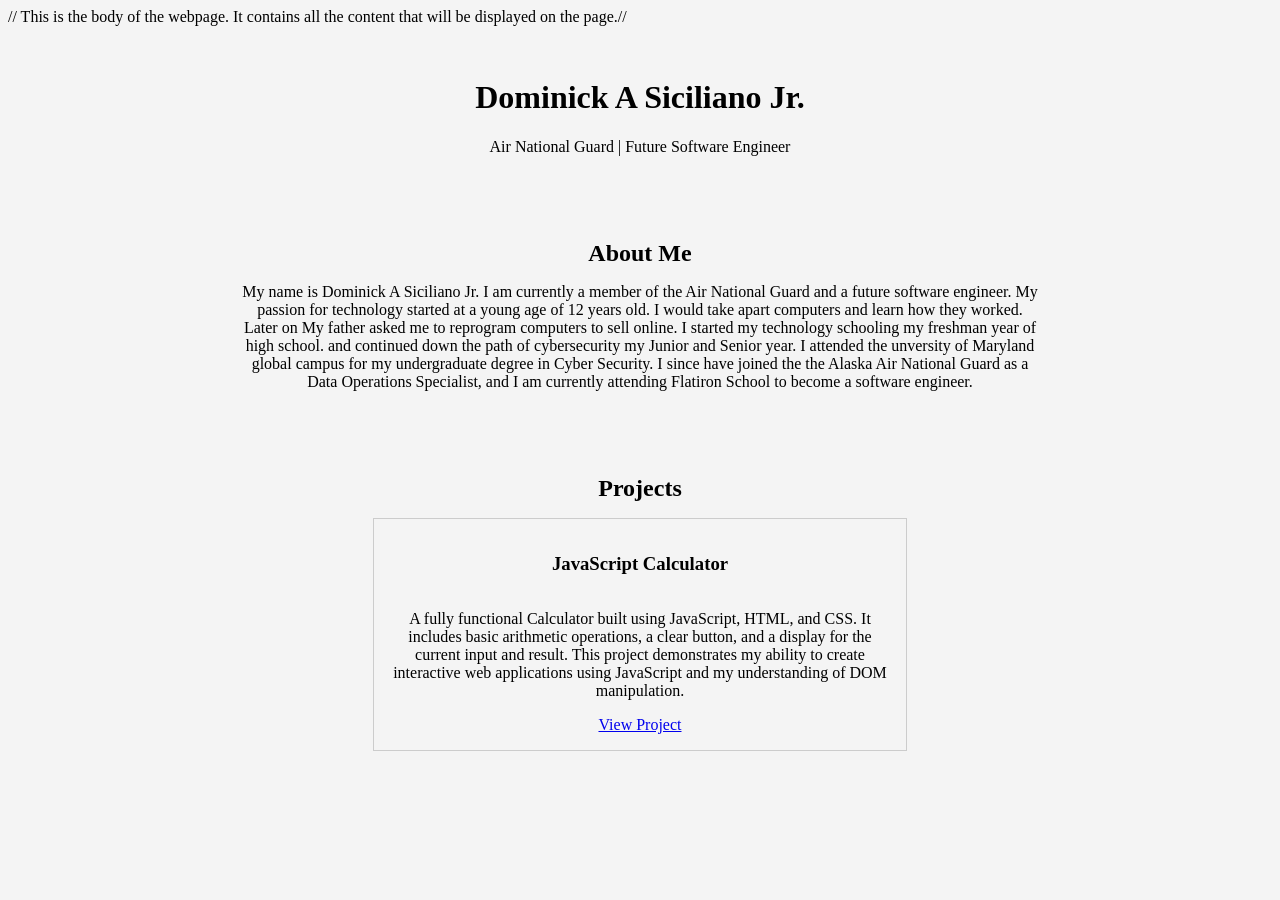
==== index.html @ ebb32931 "Personal website project" ====
<!DOCTYPE html>
<html lang="en">

    <head>
        
        <meta charset="UTF-8">
        <title> Dominick A Siciliano Jr. Portfolio</title>
        <link rel="stylesheet" href="style.css">
    </head>

    // This is the body of the webpage. It contains all the content that will be displayed on the page.//
    <body>
<header>
    <h1>Dominick A Siciliano Jr.</h1>
    <p>Air National Guard | Future Software Engineer</p>
</header>
<section>
    <h2>About Me</h2>
    <p>My name is Dominick A Siciliano Jr. I am currently a member of the Air National Guard and a future software engineer. 
    My passion for technology started at a young age of 12 years old. I would take apart computers and learn how they worked.
    Later on My father asked me to reprogram computers to sell online. I started my technology schooling my freshman year of high school.
    and continued down the path of cybersecurity my Junior and Senior year. I attended the unversity of Maryland global campus for my
    undergraduate degree in Cyber Security. I since have joined the the Alaska Air National Guard as a Data Operations Specialist, and I am currently
    attending Flatiron School to become a software engineer.
    </p>
</section>
<section>
    <h2>Projects</h2>

    <div>
        <h3>JavaScript Calculator</h3>
        <p>
            A fully functional Calculator built using JavaScript, HTML, and CSS. It includes basic arithmetic operations, a clear button, and a display for the current input and result.
            This project demonstrates my ability to create interactive web applications using JavaScript and my understanding of DOM manipulation.
        </p>
        <a href="https://brotherhood1511-boop.github.io/Javascript-Calculator/" target="_blank">
            View Project
        </a>
    </div>
</section>
    </body>
</html>
---- style.css ----
header {
    text-align: center;
    padding: 2rem;
}
section {
    padding: 2rem;
}
h2{
    margin-bottom: 1rem;
}
p {
    max-width: 800px;
    margin: 0 auto;
}
section div {
    display: grid;
    gap: 1rem;
}
section {
    text-align: center;
}
section div {
    border: 1px solid #ccc;
    padding: 1rem;
    margin: 1rem auto;
    max-width: 500px;
}
body {
    background-color: #f4f4f4;
}
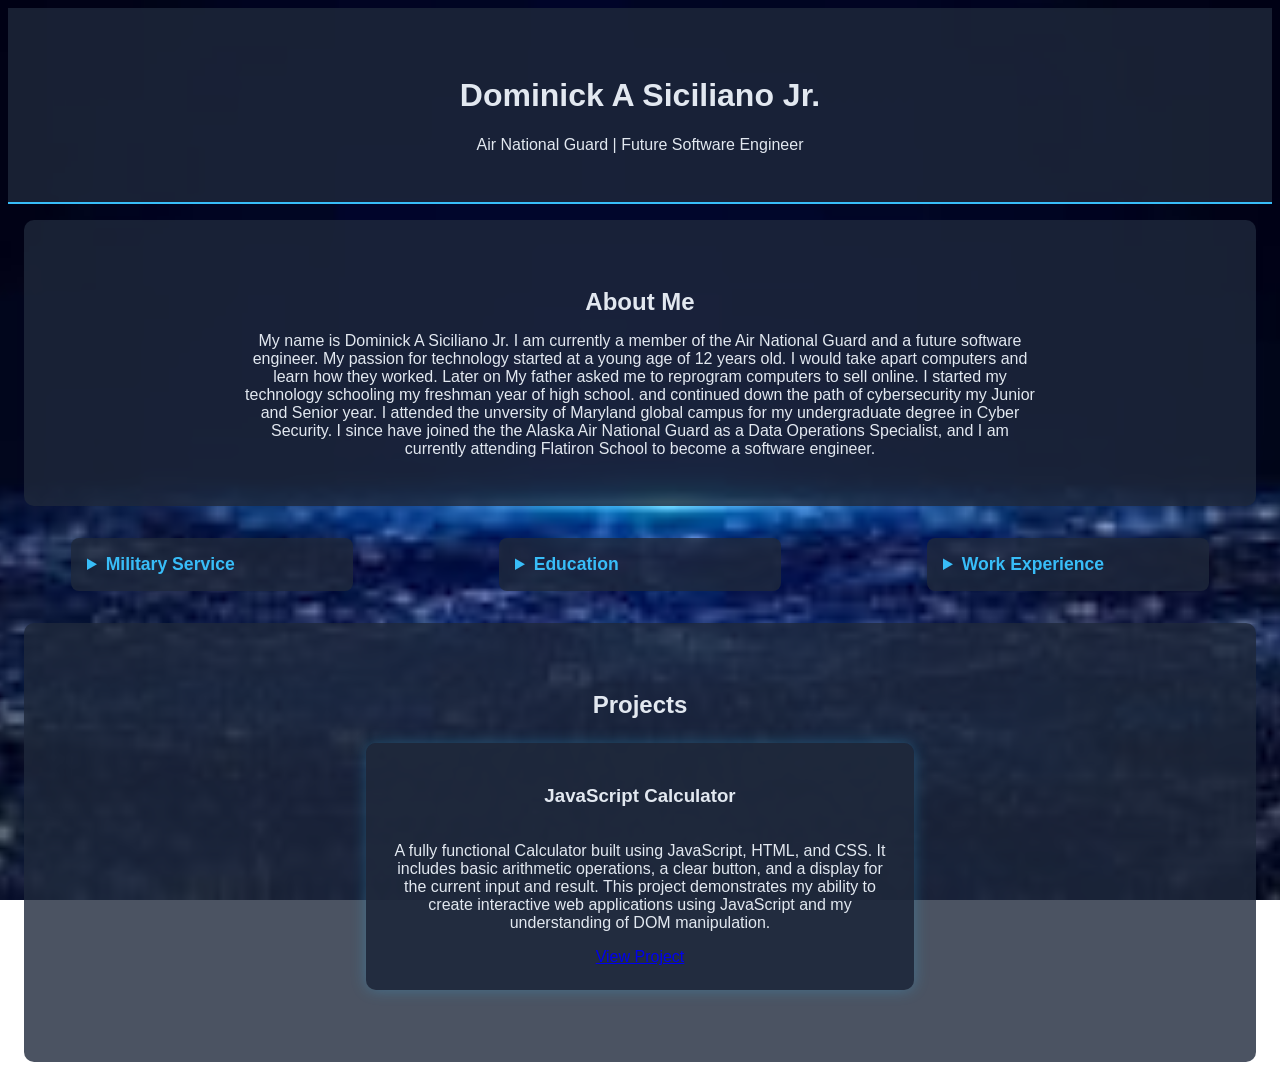
==== commit 7e763320: "Own personal add ons" ====
--- a/index.html
+++ b/index.html
@@ -8,7 +8,6 @@
         <link rel="stylesheet" href="style.css">
     </head>
 
-    // This is the body of the webpage. It contains all the content that will be displayed on the page.//
     <body>
 <header>
     <h1>Dominick A Siciliano Jr.</h1>
@@ -24,6 +23,84 @@
     attending Flatiron School to become a software engineer.
     </p>
 </section>
+<div class="dropdown-row">
+<details>
+    <summary>Military Service</summary>
+
+    <details>
+        <summary>2W1X1F- Aircraft Armament Systems</summary>
+        <p>
+            12/26/2018-06/26/2025: Responsible for the maintenance and operation of aircraft armament systems, including the loading and unloading of munitions, as well as the inspection and repair of these systems to ensure they are in proper working order.
+            Ensured all weapons systems were operational and met safety and mission requirements.
+        </p>
+    </details>
+
+    <details>
+        <summary>1D7X1K- Knowledge Management</summary>
+        <p>
+            06/27/2025-current: Responsible for managing and organizing information and data within the Air National Guard, including the development and implementation of knowledge management strategies and systems to improve efficiency and effectiveness.
+            Managed and organized information and data to improve efficiency and effectiveness within the Air National Guard.
+        </p>
+    </details>
+</details>
+
+<details>
+    <summary>Education</summary>
+
+    <details>
+        <summary>Alantic County Institute Of Technology</summary>
+        <p>
+            09/2014-06/2015: Completed one year of highschool with the focus on Information Technology, including coursework in computer hardware, and software.
+        </p>
+    </details>
+
+    <details>
+        <summary>Career and Technology Academy</summary>
+        <p>
+            09/2016-06/2018: Completed two years of highschool with the focus on Networking and Cybersecurity, including coursework in network security, and ethical hacking.
+            Course work was focused on Cisco Networking and Cybersecurity.
+        </p>
+    </details>
+
+    <details>
+        <summary>University of Maryland Global Campus</summary>
+        <p>
+            01/05/2021-03/2021: Started and not finished an undergraduate degree in Cyber Security, including coursework in network security, ethical hacking, and cryptography.
+        </p>
+    </details>
+
+    <details>
+        <summary>Flatiron School</summary>
+        <p>
+            03/2026-01/2027: Enrolled in a software engineering bootcamp, including coursework in JavaScript, HTML, CSS, and React.
+        </p>
+    </details>
+</details>
+
+<details>
+    <summary>Work Experience</summary>
+    
+        <details>
+            <summary>DC Government</summary>
+
+            <details>
+        <summary>Security Assistant</summary>
+        <p>
+            06/2022-09/2024 Responsible for making sure Security forces members in the DC Air National Guard got paid, they had orders, and they met Medical, PT and training requirements for deployment.
+        </p>
+        </details>
+
+        <details>
+            <summary>Security Escort</summary>
+            <p>
+                10/2024-Current: Responsible for escorting contractors on to the flightline. Also responsible for contractors to get passes on base.
+                Provide summaries of contractors work for the day.
+            </p>
+        </details>
+    </details>
+</details>
+</div>
+
 <section>
     <h2>Projects</h2>
 
--- a/style.css
+++ b/style.css
@@ -1,6 +1,8 @@
 header {
     text-align: center;
-    padding: 2rem;
+    padding: 3rem;
+background-color: rgba(30, 41, 59, 0.8);
+border-bottom: 2px solid #38bdf8;
 }
 section {
     padding: 2rem;
@@ -18,13 +20,50 @@
 }
 section {
     text-align: center;
+    padding: 3rem;
+    background-color: rgba(30, 41, 59, 0.8);
+    margin: 1rem;
+    border-radius: 10px;
 }
 section div {
-    border: 1px solid #ccc;
-    padding: 1rem;
-    margin: 1rem auto;
+    background-color: rgba(30, 41, 59, 0.9);
+    border-radius: 10px;
+    padding: 1.5rem;
+    margin: 1.5rem auto;
     max-width: 500px;
+    box-shadow: 0 0 15px rgba(56, 189, 248, 0.3);
 }
 body {
     background-color: #f4f4f4;
+}
+body {
+    background: url("background.jpg") no-repeat center center fixed;
+    background-size: cover;
+    color: #e2e8f0;
+    font-family: Arial, sans-serif;
+}
+details {
+    margin: 1rem auto;
+    max-width: 600px;
+    background-color: rgba(30, 41, 59, 0.8);
+    padding: 1rem;
+    border-radius: 8px;
+    cursor: pointer;
+}
+summary {
+    font-weight: bold;
+    font-size: 1.1rem;
+    color: #38bdf8;
+}
+details p {
+    margin-top: 0.5rem;
+}
+.dropdown-row {
+    display: Flex;
+    justify-content: center;
+    gap: 20px;
+    flex-wrap: wrap;
+}
+.dropdown-row details {
+    width: 250px;
 }
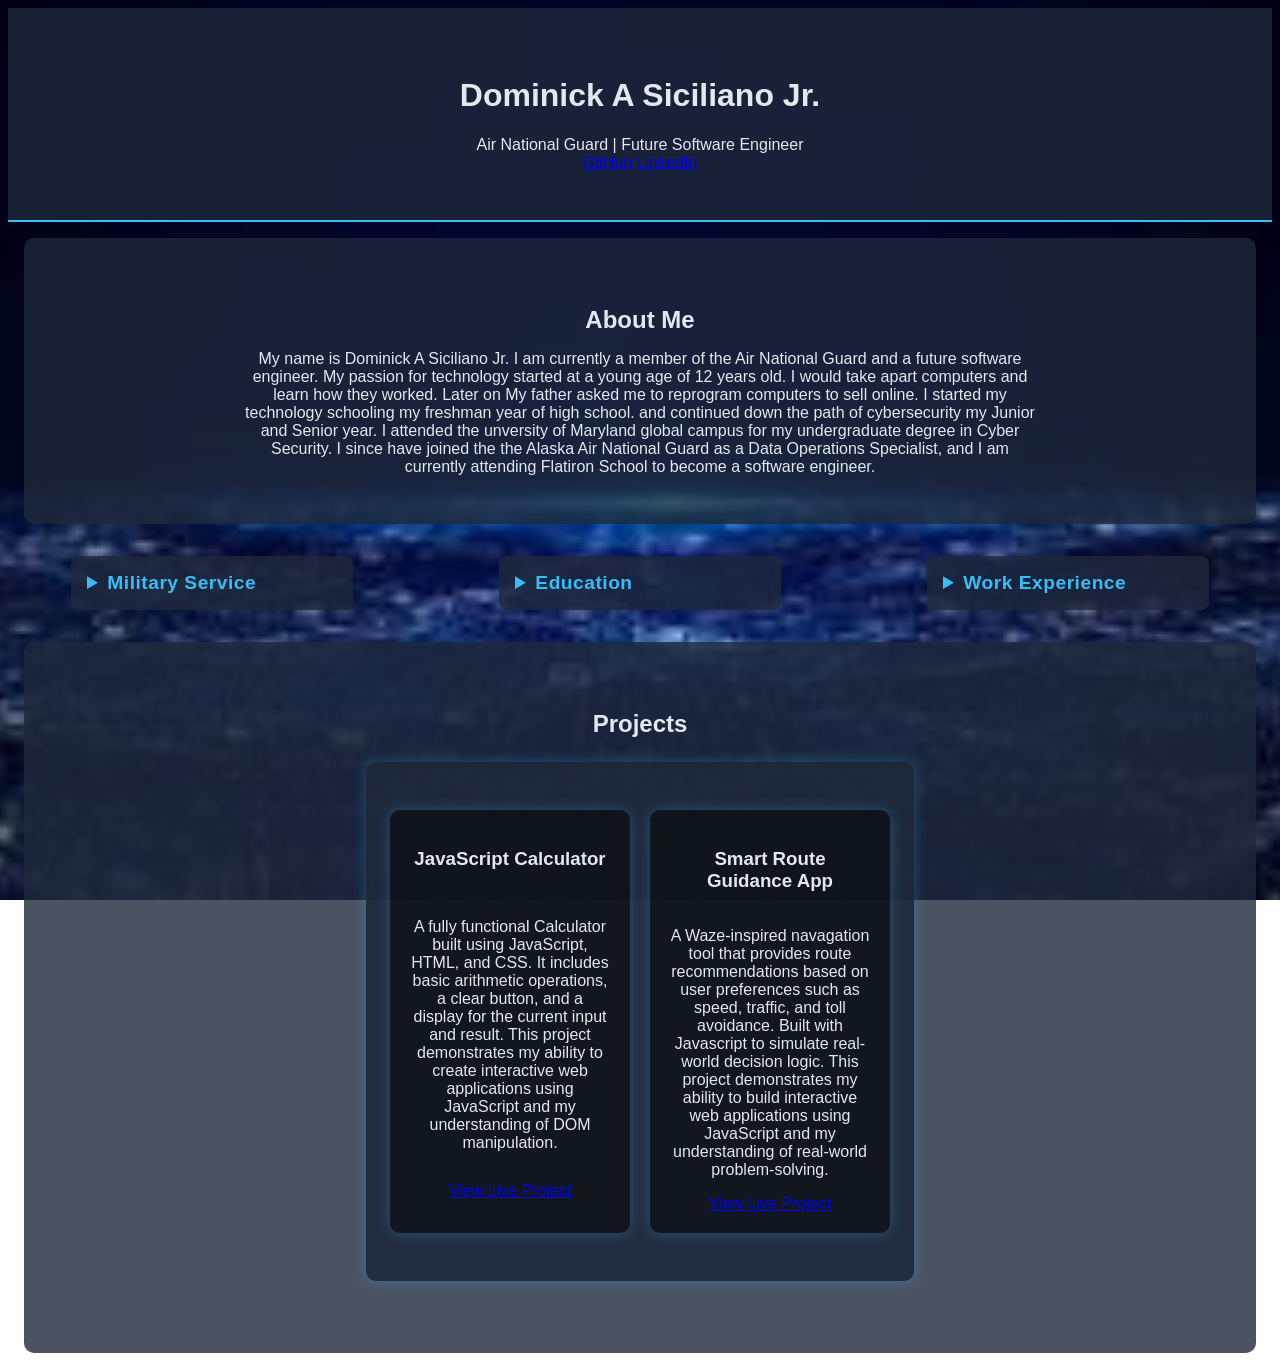
==== commit ae5566e1: "Added some personal features" ====
--- a/index.html
+++ b/index.html
@@ -12,6 +12,10 @@
 <header>
     <h1>Dominick A Siciliano Jr.</h1>
     <p>Air National Guard | Future Software Engineer</p>
+    <div class="socail-links">
+        <a href="https://github.com/brotherhood1511" target="_blank">GitHub</a>
+        <a href="https://www.linkedin.com/in/dominick-siciliano-373989230?utm_source=share_via&utm_content=profile&utm_medium=member_ios" target="_blank">LinkedIn</a>
+    </div>
 </header>
 <section>
     <h2>About Me</h2>
@@ -104,16 +108,24 @@
 <section>
     <h2>Projects</h2>
 
-    <div>
+    <div class="projects-container">
+    <div class="project-card">
         <h3>JavaScript Calculator</h3>
         <p>
             A fully functional Calculator built using JavaScript, HTML, and CSS. It includes basic arithmetic operations, a clear button, and a display for the current input and result.
             This project demonstrates my ability to create interactive web applications using JavaScript and my understanding of DOM manipulation.
         </p>
-        <a href="https://brotherhood1511-boop.github.io/Javascript-Calculator/" target="_blank">
-            View Project
-        </a>
+        <a href="https://brotherhood1511-boop.github.io/Javascript-Calculator/" target="_blank">View Live Project</a>
     </div>
+    <div class="project-card">
+        <h3>Smart Route Guidance App</h3>
+        <p>
+            A Waze-inspired navagation tool that provides route recommendations based
+            on user preferences such as speed, traffic, and toll avoidance. Built with Javascript to simulate real-world decision logic.
+            This project demonstrates my ability to build interactive web applications using JavaScript and my understanding of real-world problem-solving.
+        </p>
+        <a href="https://brotherhood1511-boop.github.io/Roadsignal-app/" target="_blank">View Live Project</a>
+        </div>
 </section>
     </body>
 </html>
--- a/style.css
+++ b/style.css
@@ -66,4 +66,32 @@
 }
 .dropdown-row details {
     width: 250px;
+    transition: all 0.3 ease;
+}
+.dropdown-row details:hover {
+    transform: translateY(-5px);
+    box-shadow: 0 0 15px rgba(56, 189, 248, 0.6);
+}
+details[open] {
+    box-shadow: 0 0 20px rgba(59, 189, 248, 0.4);
+}
+.dropdown-row summary {
+    font-size: 1.2rem;
+    letter-spacing: 0.5px;
+}
+.projects-container {
+    display: flex;
+    gap:20px;
+    justify-content: center;
+}
+.project-card {
+    background-color: rgba(0, 0, 0, 0.5);
+    padding: 20px;
+    width: 250px;
+    border-radius: 10px;
+    transition: transform 0.2s ease, box-shadow 0.2s ease;
+}
+.project-card:hover {
+    transform: scale(1.05);
+    box-shadow: 0 0 15px rgba(0, 0, 0, 0.7);
 }
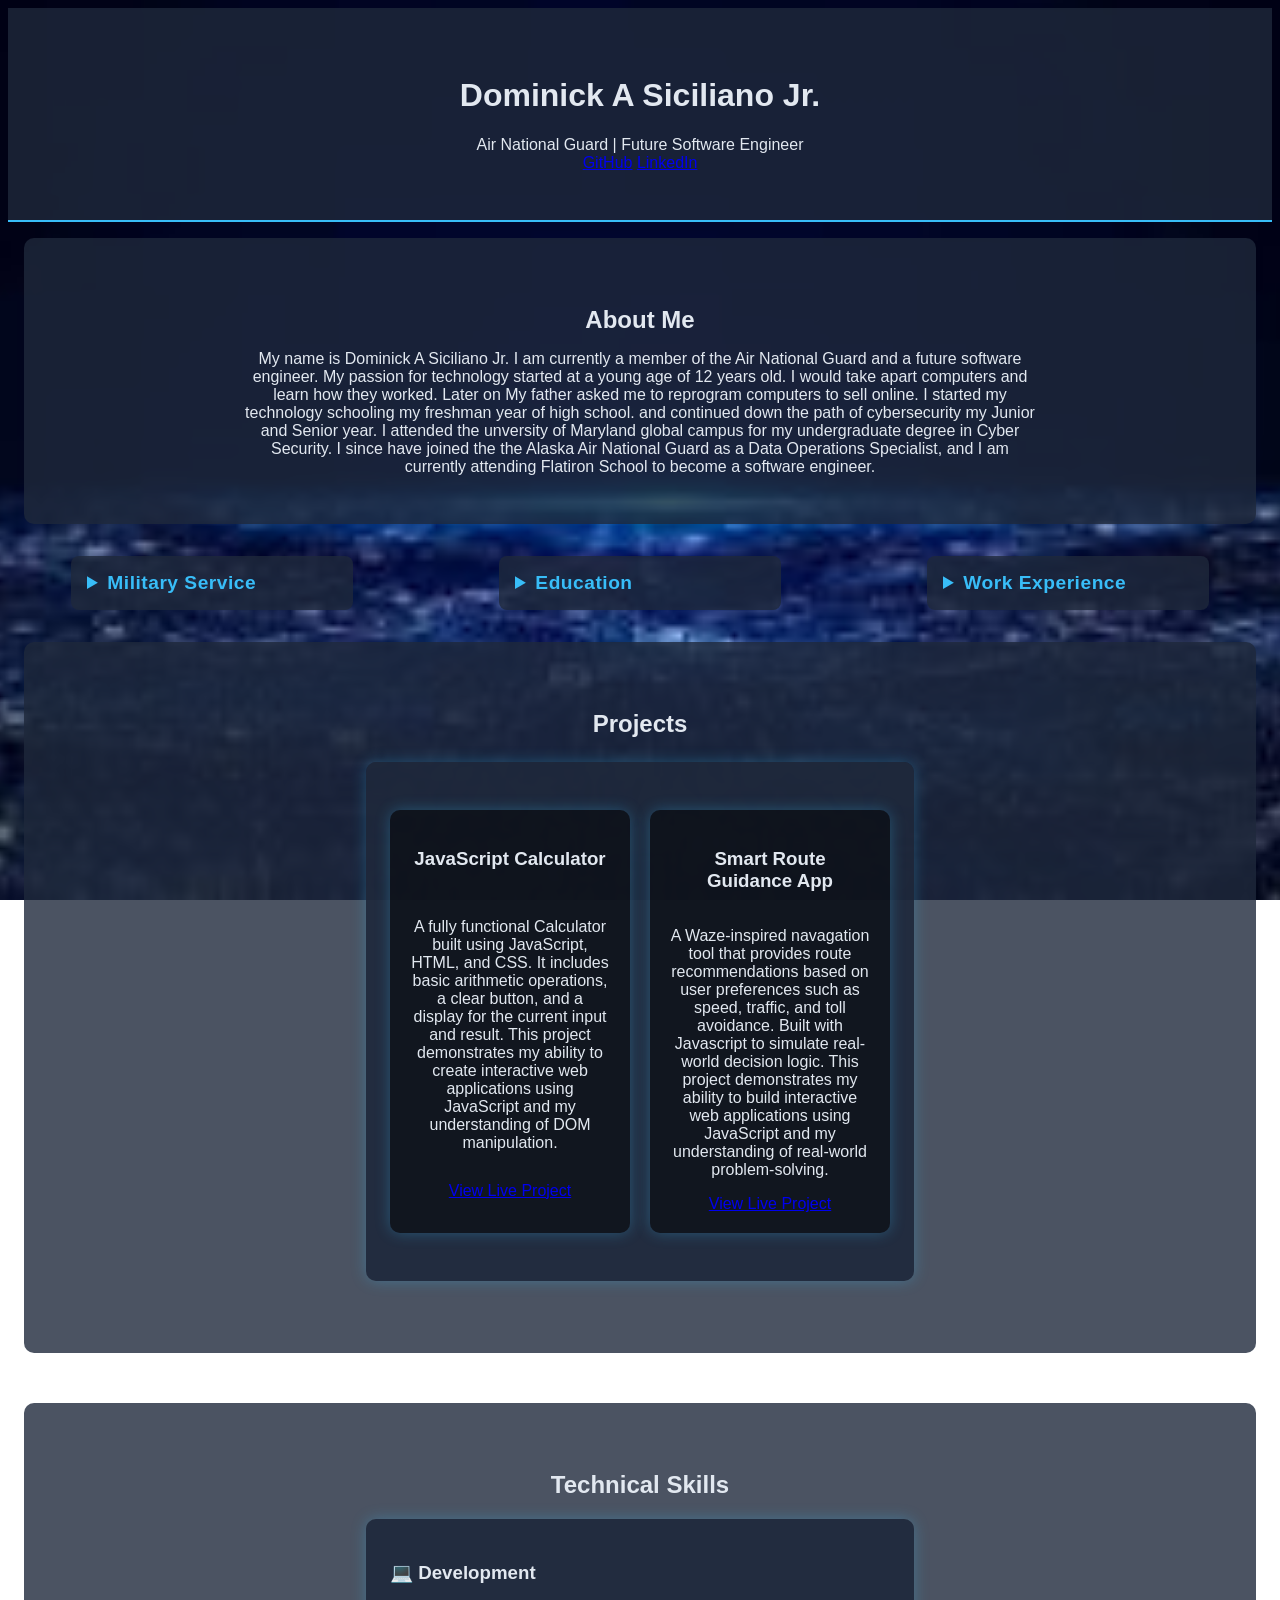
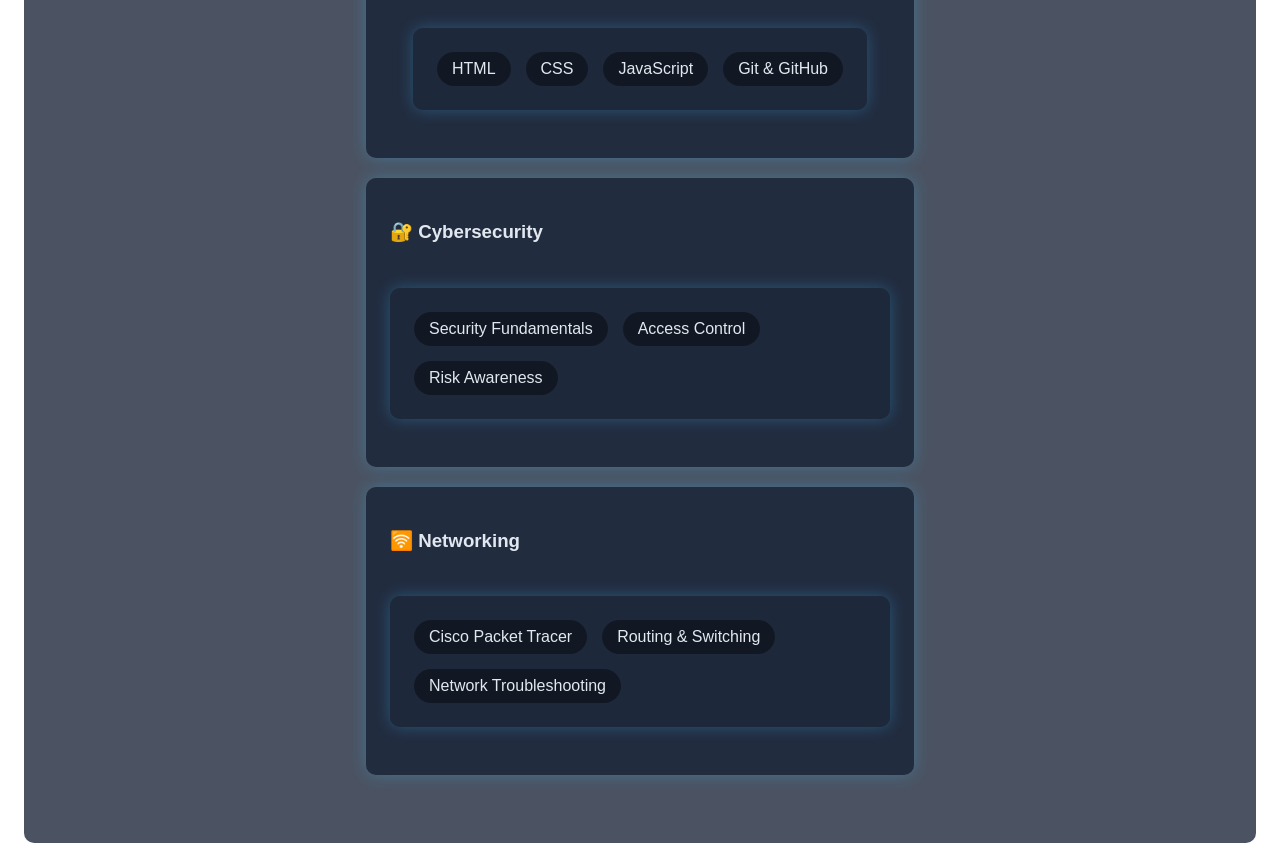
==== commit 72c1aa86: "Added skills" ====
--- a/index.html
+++ b/index.html
@@ -127,5 +127,38 @@
         <a href="https://brotherhood1511-boop.github.io/Roadsignal-app/" target="_blank">View Live Project</a>
         </div>
 </section>
+<section class="skills-section">
+<h2>Technical Skills</h2>
+
+<div class="skills-row">
+<h3>💻 Development</h3>
+<div class="skills-list">
+<span>HTML</span>
+<span>CSS</span>
+<span>JavaScript</span>
+<span>Git & GitHub</span>
+</div>
+</div>
+
+<div class="skills-row">
+<h3>🔐 Cybersecurity</h3>
+<div class="skills-list">
+<span>Security Fundamentals</span>
+<span>Access Control</span>
+<span>Risk Awareness</span>
+</div>
+</div>
+
+<div class="skills-row">
+<h3>🛜 Networking</h3>
+<div class="skills-list">
+<span>Cisco Packet Tracer</span>
+<span>Routing & Switching</span>
+<span>Network Troubleshooting</span>
+</div>
+</div>
+
+</section>
+</section>
     </body>
 </html>
--- a/style.css
+++ b/style.css
@@ -94,4 +94,62 @@
 .project-card:hover {
     transform: scale(1.05);
     box-shadow: 0 0 15px rgba(0, 0, 0, 0.7);
+}
+.skills-section {
+margin-top: 50px;
+text-align: center;
+}
+
+.skills-container {
+width: 60%;
+margin: auto;
+}
+
+.skill {
+margin: 15px 0;
+text-align: left;
+}
+
+.skill-bar {
+background-color: #333;
+border-radius: 10px;
+overflow: hidden;
+}
+
+.skill-fill {
+height: 10px;
+width: 0;
+transition: width 1s ease-in-out;
+}
+.skills-section {
+margin-top: 50px;
+text-align: center;
+}
+
+.skills-row {
+margin: 20px auto;
+width: 80%;
+text-align: left;
+}
+
+.skills-list {
+display: flex;
+gap: 15px;
+flex-wrap: wrap;
+margin-top: 10px;
+}
+
+.skills-list span {
+background-color: rgba(0,0,0,0.4);
+padding: 8px 15px;
+border-radius: 20px;
+transition: transform 0.2s ease;
+}
+
+.skills-list span:hover {
+transform: scale(1.1);
+}
+.skills-list span:hover {
+transform: scale(1.1);
+box-shadow: 0 0 10px rgba(0,191,255,0.6);
 }
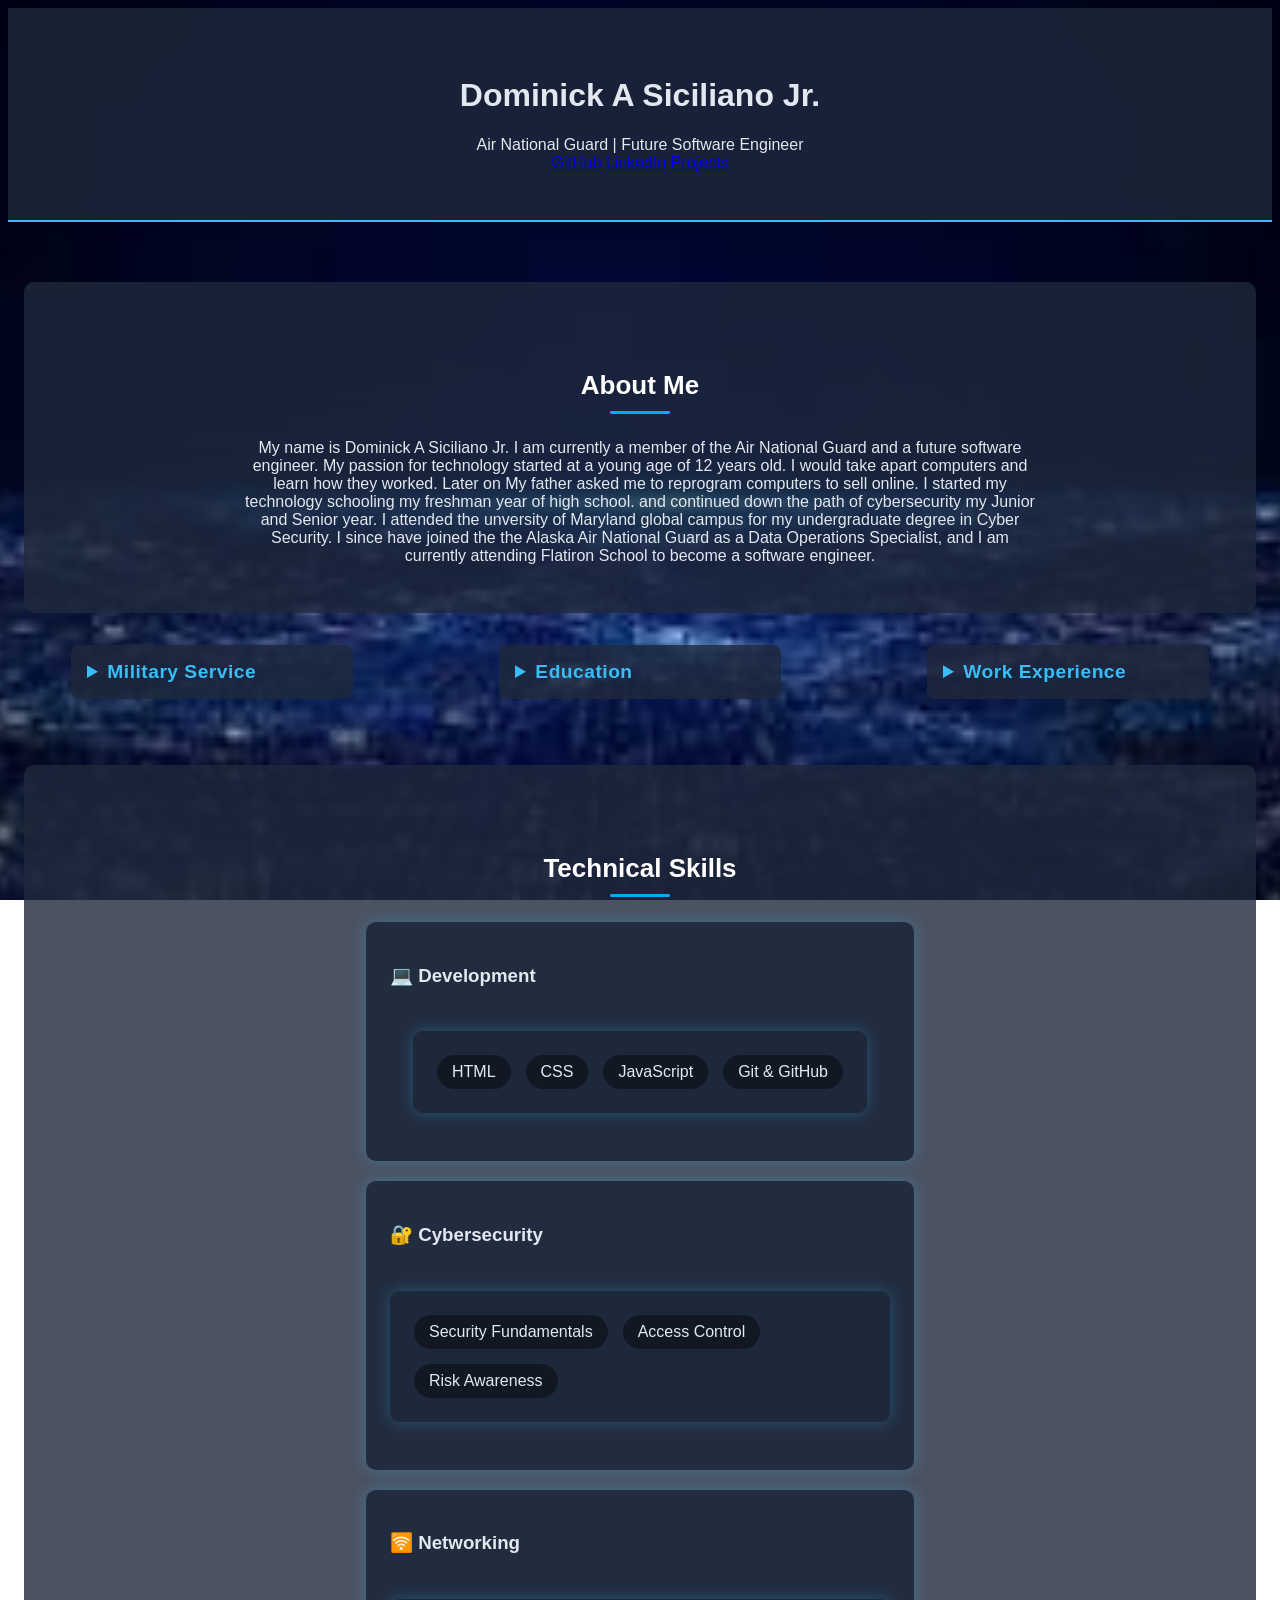
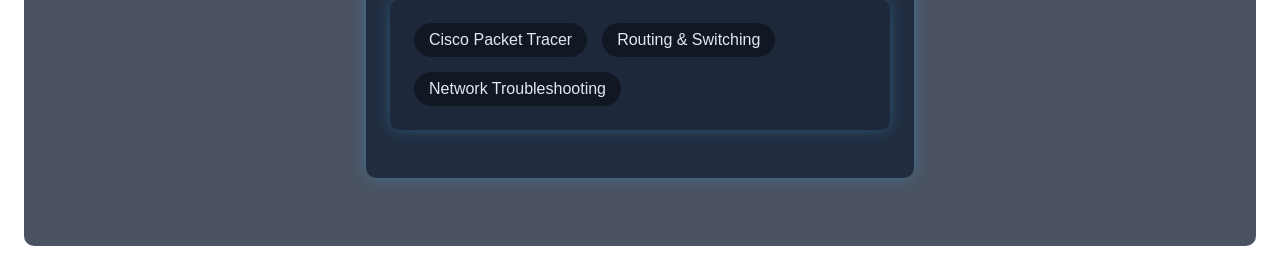
==== commit 464abd9e: "Updated portfolio. added Project page." ====
--- a/index.html
+++ b/index.html
@@ -13,11 +13,13 @@
     <h1>Dominick A Siciliano Jr.</h1>
     <p>Air National Guard | Future Software Engineer</p>
     <div class="socail-links">
-        <a href="https://github.com/brotherhood1511" target="_blank">GitHub</a>
+        <a href="https://github.com/brotherhood1511-boop" target="_blank">GitHub</a>
         <a href="https://www.linkedin.com/in/dominick-siciliano-373989230?utm_source=share_via&utm_content=profile&utm_medium=member_ios" target="_blank">LinkedIn</a>
+        <a href="Projects.html">Projects</a>
     </div>
 </header>
 <section>
+    
     <h2>About Me</h2>
     <p>My name is Dominick A Siciliano Jr. I am currently a member of the Air National Guard and a future software engineer. 
     My passion for technology started at a young age of 12 years old. I would take apart computers and learn how they worked.
@@ -105,28 +107,6 @@
 </details>
 </div>
 
-<section>
-    <h2>Projects</h2>
-
-    <div class="projects-container">
-    <div class="project-card">
-        <h3>JavaScript Calculator</h3>
-        <p>
-            A fully functional Calculator built using JavaScript, HTML, and CSS. It includes basic arithmetic operations, a clear button, and a display for the current input and result.
-            This project demonstrates my ability to create interactive web applications using JavaScript and my understanding of DOM manipulation.
-        </p>
-        <a href="https://brotherhood1511-boop.github.io/Javascript-Calculator/" target="_blank">View Live Project</a>
-    </div>
-    <div class="project-card">
-        <h3>Smart Route Guidance App</h3>
-        <p>
-            A Waze-inspired navagation tool that provides route recommendations based
-            on user preferences such as speed, traffic, and toll avoidance. Built with Javascript to simulate real-world decision logic.
-            This project demonstrates my ability to build interactive web applications using JavaScript and my understanding of real-world problem-solving.
-        </p>
-        <a href="https://brotherhood1511-boop.github.io/Roadsignal-app/" target="_blank">View Live Project</a>
-        </div>
-</section>
 <section class="skills-section">
 <h2>Technical Skills</h2>
 
--- a/style.css
+++ b/style.css
@@ -152,4 +152,75 @@
 .skills-list span:hover {
 transform: scale(1.1);
 box-shadow: 0 0 10px rgba(0,191,255,0.6);
+}
+
+section {
+    margin-top: 60px;
+}
+
+h2 {
+    margin-top: 40px;
+    margin-bottom: 25px;
+    font-size: 26px;
+    font-weight: 600;
+    color: #ffffff;
+    text-align: center;
+    position: relative;
+}
+
+h2::after {
+    content: "";
+    display: block;
+    width: 60px;
+    height: 3px;
+    background-color: #00aaff;
+    margin: 10px auto 0;
+    border-radius: 2px;
+}
+
+.coming-soon {
+    text-align: center;
+    opacity: 0.7;
+    margin-bottom: 40px;
+    font-style: italic; 
+}
+.tags {
+    display: flex;
+    justify-content: center;
+    gap: 8px;
+    margin-top: 12px;
+    flex-wrap: wrap;
+}
+.tags span {
+    background: rgba(0, 123, 255, 0.2);
+    color: #ffffff;
+    padding: 4px 8px;
+    border-radius: 5px;
+    font-size: 12px;
+}
+.tags {
+    margin-top: 10px;
+}
+.tags span {
+transition: all 0.2s ease;
+}
+.tags span:hover {
+    background: #007bff;
+    transform: scale(1.05);
+}
+.project-card a {
+    display: block;
+    margin-top: 6px;
+}
+.links {
+    display: flex;
+    justify-content: center;
+    gap: 10px;
+}
+.project-card {
+    transition: all 0.3s ease;
+}
+.project-card:hover {
+    transform: translateY(-10px) scale(1.02);
+    box-shadow: 0 0 30px rgba(0, 123, 255, 0.6);
 }
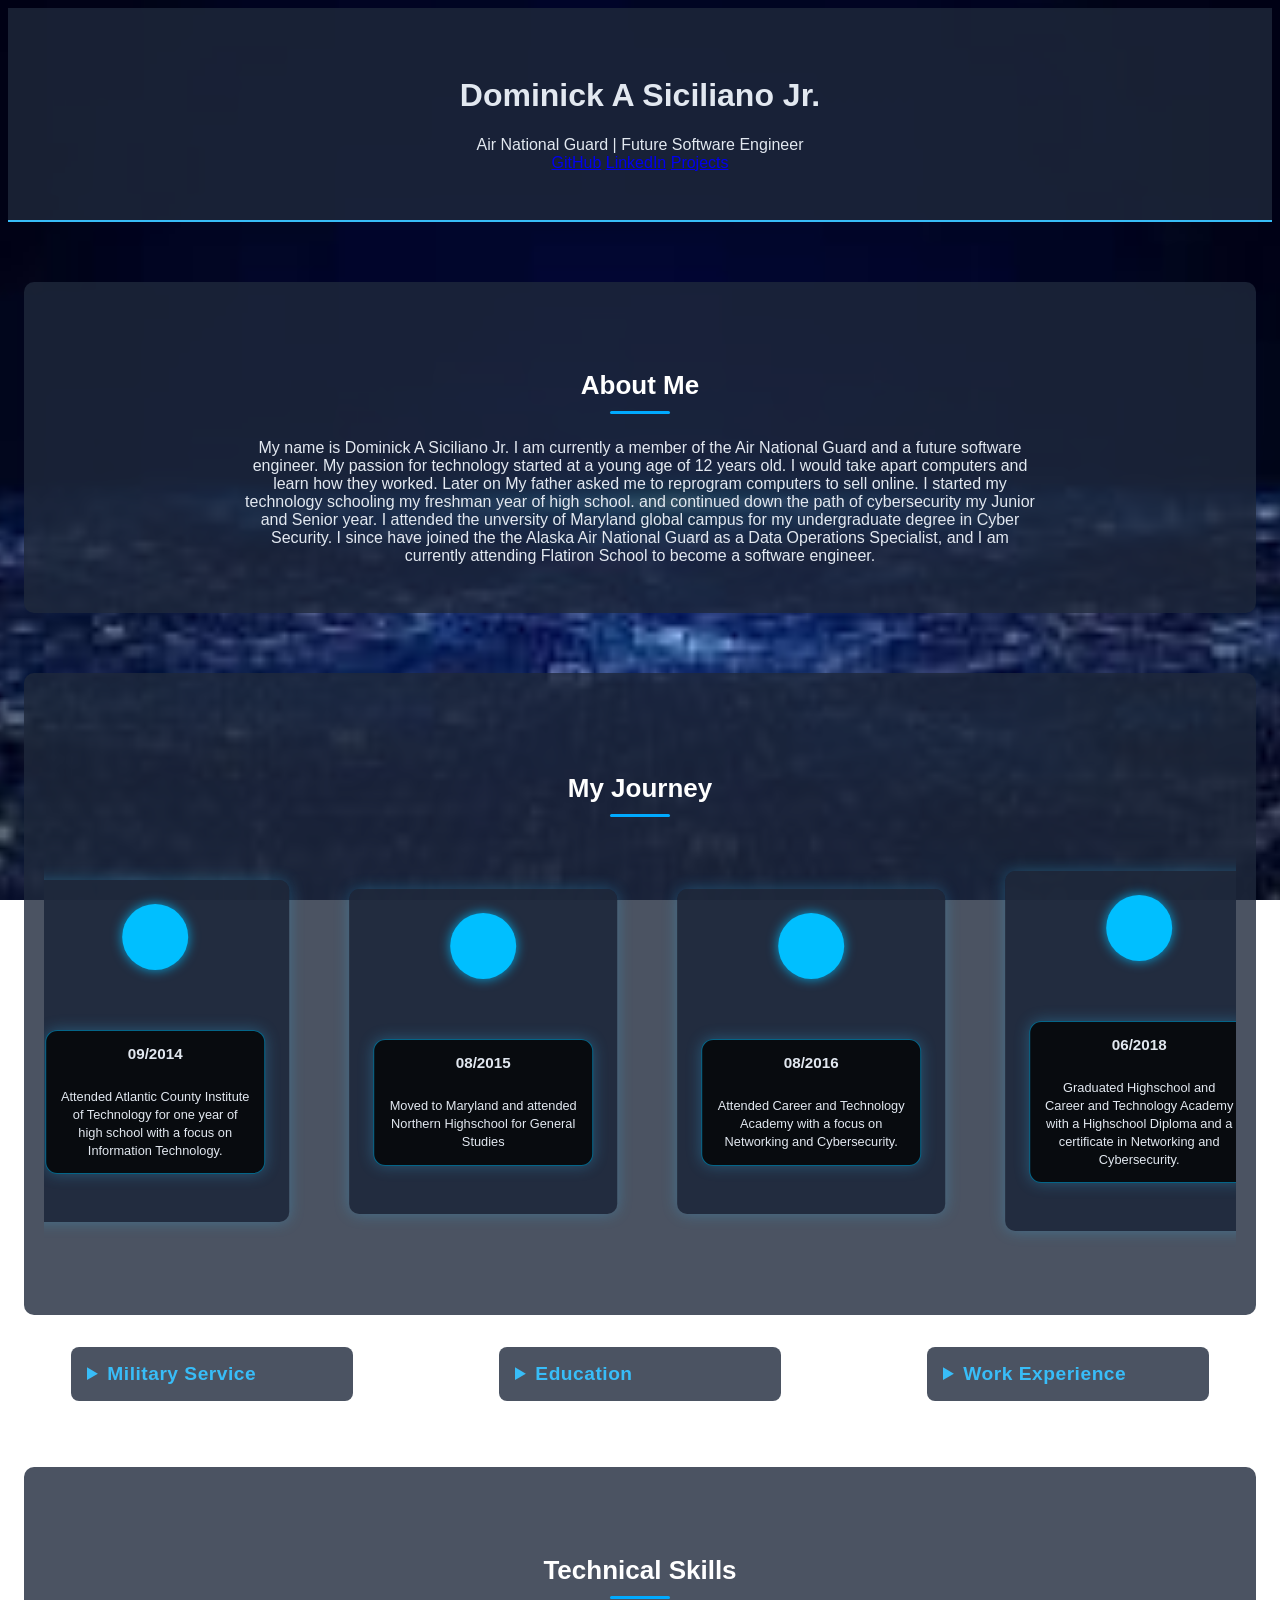
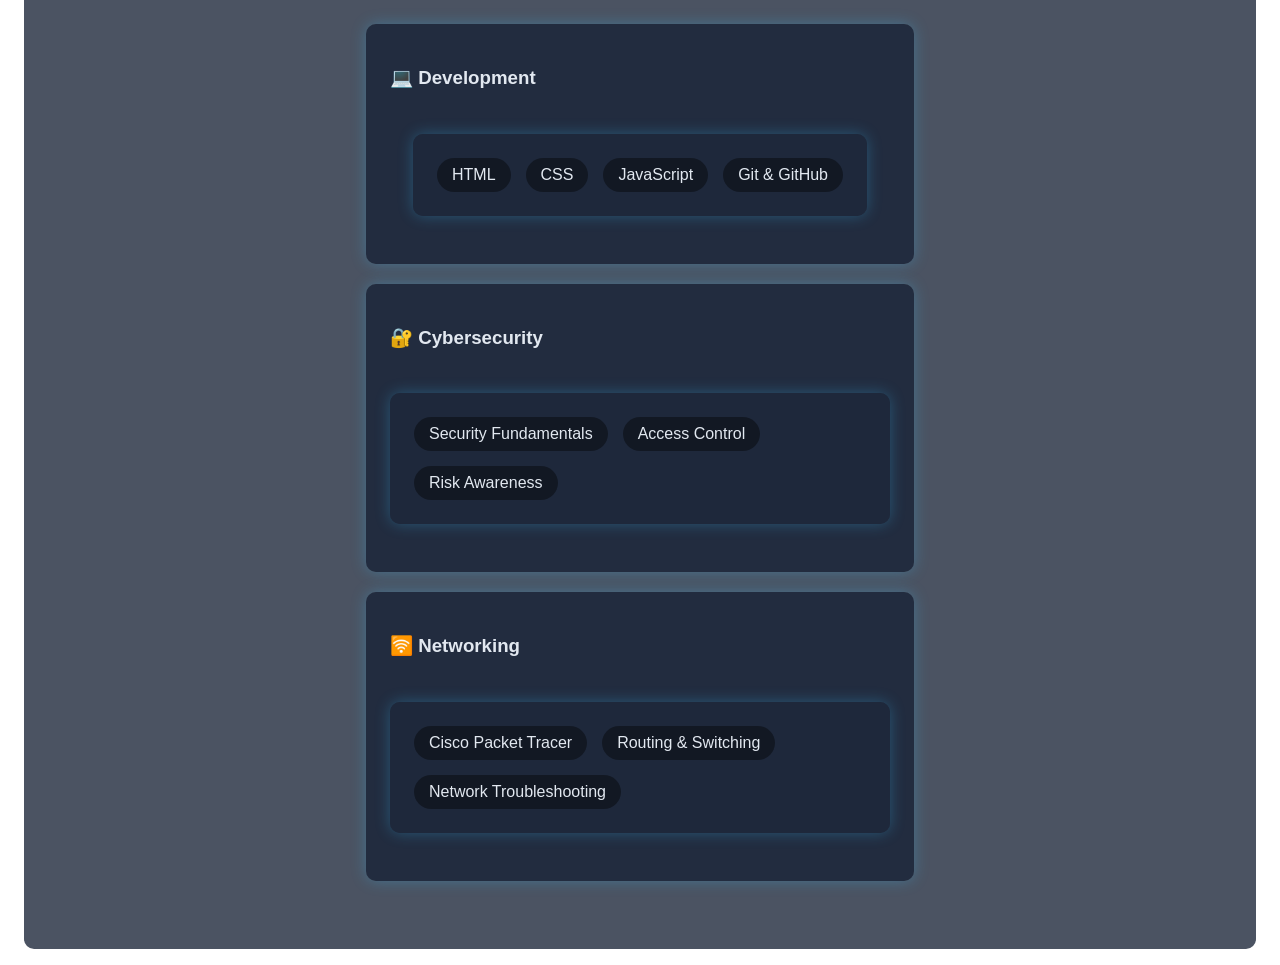
==== commit 4ce17e1e: "added timeline" ====
--- a/index.html
+++ b/index.html
@@ -6,6 +6,7 @@
         <meta charset="UTF-8">
         <title> Dominick A Siciliano Jr. Portfolio</title>
         <link rel="stylesheet" href="style.css">
+        
     </head>
 
     <body>
@@ -29,6 +30,111 @@
     attending Flatiron School to become a software engineer.
     </p>
 </section>
+<section class="timeline-section">
+    <h2>My Journey</h2>
+    
+    <div class="timeline-wrapper">
+    <div class="timeline-track">
+
+        <div class ="timeline-item">
+            <div class="timeline-dot"></div>
+            <div class="timeline-content">
+                <h3>09/2014</h3>
+                <p>Attended Atlantic County Institute of Technology for one year of high school with a focus on Information Technology.</p>
+            </div>
+            </div>
+
+            <div class ="timeline-item">
+            <div class="timeline-dot"></div>
+            <div class="timeline-content">
+                <h3>08/2015</h3>
+                <p>Moved to Maryland and attended Northern Highschool for General Studies</p>
+            </div>
+            </div>
+
+            <div class ="timeline-item">
+            <div class="timeline-dot"></div>
+            <div class="timeline-content">
+                <h3>08/2016</h3>
+                <p>Attended Career and Technology Academy with a focus on Networking and Cybersecurity.</p>
+            </div>
+            </div>
+
+             <div class ="timeline-item">
+            <div class="timeline-dot"></div>
+            <div class="timeline-content">
+                <h3>06/2018</h3>
+                <p>Graduated Highschool and Career and Technology Academy with a Highschool Diploma and a certificate in Networking and Cybersecurity.</p>
+            </div>
+            </div>
+
+            <div class ="timeline-item">
+            <div class="timeline-dot"></div>
+            <div class="timeline-content">
+                <h3>12/26/2018</h3>
+                <p>Joined the Air National Guard as a Arament Systems Technician.</p>
+            </div>
+            </div>
+
+            <div class ="timeline-item">
+            <div class="timeline-dot"></div>
+            <div class="timeline-content">
+                <h3>10/2019</h3>
+                <p>Attended Air force Basic Training</p>
+            </div>
+            </div>
+
+            <div class ="timeline-item">
+            <div class="timeline-dot"></div>
+            <div class="timeline-content">
+                <h3>12/2019</h3>
+                <p>Completed Air Force Basic Training.</p>
+            </div>
+            </div>
+
+            <div class ="timeline-item">
+            <div class="timeline-dot"></div>
+            <div class="timeline-content">
+                <h3>01/2020</h3>
+                <p>Attended Tech School For Armament Systems.</p>
+            </div>
+            </div>
+            <div class ="timeline-item">
+            <div class="timeline-dot"></div>
+            <div class="timeline-content">
+                <h3>06/2020</h3>
+                <p>Completed Tech School For Armament Systems.</p>
+            </div>
+            </div>
+
+            <div class ="timeline-item">
+            <div class="timeline-dot"></div>
+            <div class="timeline-content">
+                <h3>01/2022</h3>
+                <p>Attended University of Maryland Global Campus for one semester with a focus on Cybersecurity.</p>
+            </div>
+            </div>
+
+            <div class ="timeline-item">
+            <div class="timeline-dot"></div>
+            <div class="timeline-content">
+                <h3>06/2025</h3>
+                <p>Switched to the Alaska Air National Guard for Data Management.</p>
+            </div>
+            </div>
+
+            <div class ="timeline-item">
+            <div class="timeline-dot"></div>
+            <div class="timeline-content">
+                <h3>03/2026</h3>
+                <p>Attended Flatiron School for a software engineering bootcamp.</p>
+            </div>
+            </div>
+
+        </div>
+        </div>
+        </section>
+
 <div class="dropdown-row">
 <details>
     <summary>Military Service</summary>
@@ -140,5 +246,6 @@
 
 </section>
 </section>
+<script src="script.js"></script>
     </body>
 </html>
--- a/style.css
+++ b/style.css
@@ -223,4 +223,99 @@
 .project-card:hover {
     transform: translateY(-10px) scale(1.02);
     box-shadow: 0 0 30px rgba(0, 123, 255, 0.6);
+}
+
+.timeline-section {
+padding: 60px 20px;
+}
+
+.timeline-section h2 {
+text-align: center;
+margin-bottom: 30px;
+}
+
+.timeline-wrapper {
+width: 100%;
+max-width: 100%;
+overflow: hidden;
+position: relative;
+padding: 40px 0;
+box-sizing: border-box;
+}
+
+.timeline-track {
+display: flex;
+align-items: center;
+gap: 60px;
+width: max-content;
+position: relative;
+left: 0;
+margin: 0;
+padding: 0 40px;
+box-sizing: border-box;
+}
+
+.timeline-item {
+position: relative;
+width: 220px;
+min-width: 220px;
+flex: 0 0 220px;
+text-align: center;
+z-index: 1;
+}
+
+.timeline-dot {
+width: 18px;
+height: 18px;
+background: #00bfff;
+border-radius: 50%;
+margin: 0 auto 20px auto;
+position: relative;
+z-index: 2;
+box-shadow: 0 0 12px rgba(0, 191, 255, 0.8);
+}
+
+.timeline-content {
+background: rgba(0, 0, 0, 0.75);
+border: 1px solid rgba(0, 191, 255, 0.5);
+border-radius: 12px;
+padding: 14px;
+min-height: 120px;
+box-sizing: border-box;
+position: relative;
+z-index: 1;
+}
+
+.timeline-content h3 {
+margin: 0 0 10px 0;
+font-size: 0.95rem;
+}
+
+.timeline-content p {
+margin: 0;
+font-size: 0.8rem;
+line-height: 1.4;
+}
+
+/* hide scrollbar if you later enable manual scroll */
+.timeline-wrapper::-webkit-scrollbar {
+display: none;
+}
+
+.timeline-wrapper {
+scrollbar-width: none;
+}
+.timeline-wrapper {
+    width:100%;
+    overflow: hidden;
+    position: relative;
+    display: flex;
+    justify-content: flex-start;
+}
+.timeline-wrapper,
+.timeline-track {
+    background: none !important;
+    box-shadow: none !important;
+    padding: 0 !important;
+    margin: 0 !important;
 }
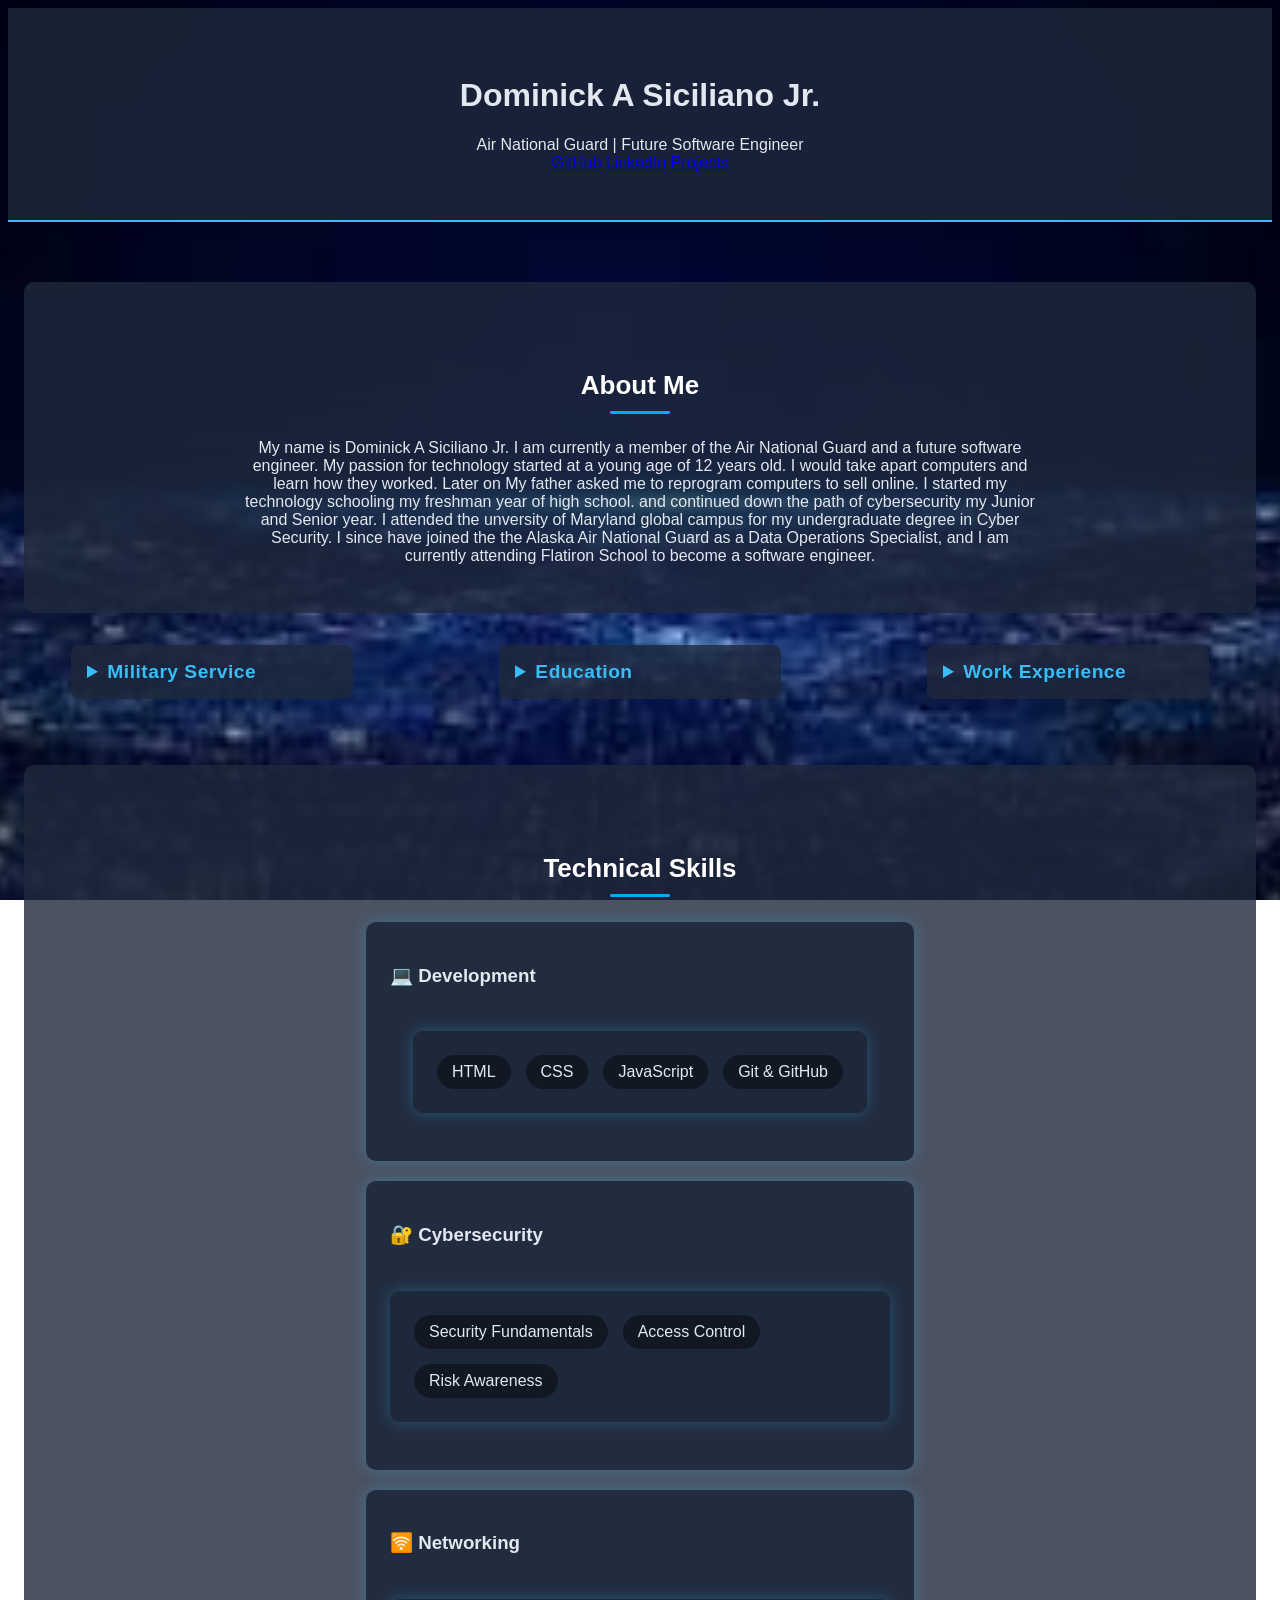
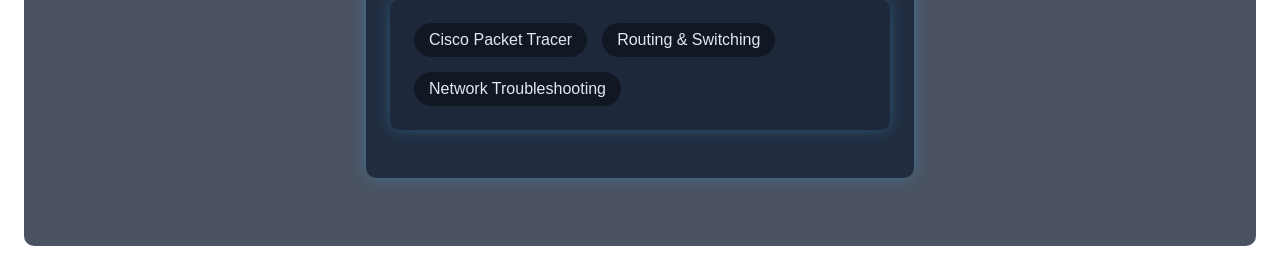
==== commit eed8b216: "Removed timeline for mobile issues" ====
--- a/index.html
+++ b/index.html
@@ -30,6 +30,7 @@
     attending Flatiron School to become a software engineer.
     </p>
 </section>
+<!--
 <section class="timeline-section">
     <h2>My Journey</h2>
     
@@ -134,7 +135,7 @@
         </div>
         </div>
         </section>
-
+    -->
 <div class="dropdown-row">
 <details>
     <summary>Military Service</summary>
--- a/style.css
+++ b/style.css
@@ -318,4 +318,16 @@
     box-shadow: none !important;
     padding: 0 !important;
     margin: 0 !important;
+}
+@media (max-width: 768px) {
+    .timeline-track {
+        animation: none;
+        transform: none !important;
+    }
+    .timeline-wrapper {
+        overflow-x: auto;
+    }
+    .timeline-item {
+        min-width: 85%;
+    }
 }
